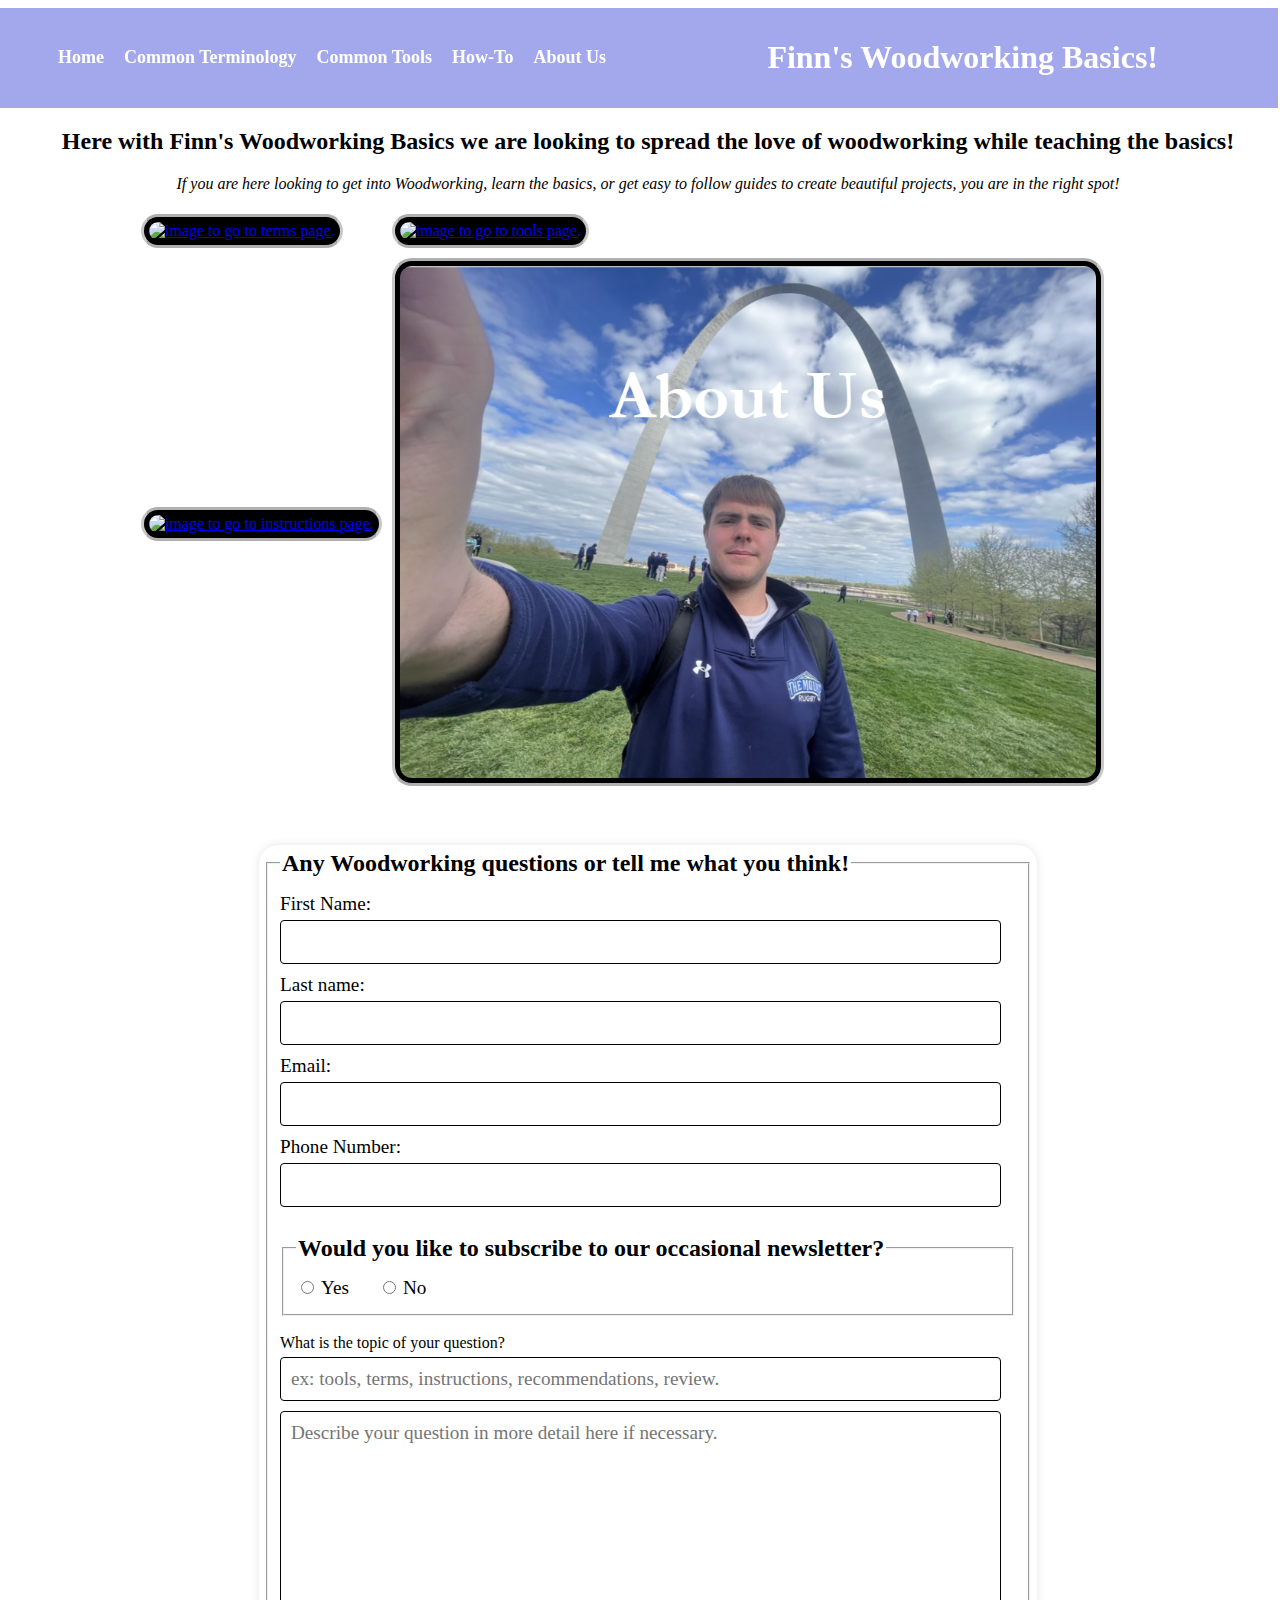
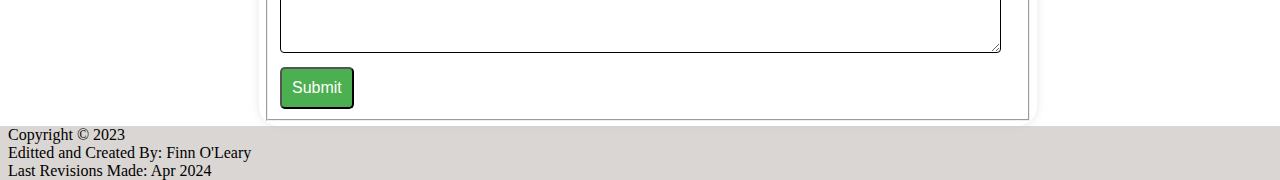
==== index.html @ f90f7ee5 "newOne" ====
<!DOCTYPE html>
<html>
    <head>
        <!-- Developer: Finn O'Leary 
        	Start Date:  04/23/2023 -->
        <title>Finn's Woodworking Basics</title>
		<link rel="stylesheet" type="text/css" href="css/my_styles.css" media="screen, print" />
		<link rel="stylesheet" type="text/css" href="css/full_screen.css" media="screen and (min-width:769px)" />
		<link rel="stylesheet" type="text/css" href="css/tablet.css" media="screen and (max-width:768px) and (min-width:481px)" />
		<link rel="stylesheet" type="text/css" href="css/mobile.css" media="screen and (max-width:480px)" />
		<link rel="stylesheet" type="text/css" href="css/print.css" media="print" /> 
		<meta name="viewport" content="width=device-width, initial-scale=1.0"/>
    </head>
    <body>
		<header>
			
			<input class="menu-chkbx" type="checkbox" id="menu-chkbx" />
  			<label class="menu-burger" for="menu-chkbx">
    			<span class="hamburger"></span>
  			</label>
			<nav class='navbar'>
				<ul class = 'nav-list'>
					<li>
						<a href="index.html">Home</a>
					</li>
					<li>
						<a href="terms.html">Common Terminology</a>
					</li>
					<li>
						<a href="tools.html">Common Tools</a>
					</li>
					<li>
						<a href="instructions.html">How-To</a>
					</li>
					<li>
						<a href="about.html">About Us</a>
					</li>
				</ul>
				<div class="rightNav">
					<h1>Finn's Woodworking Basics!</h1>
				</div>
			</nav>
		</header>
		<section>
			<h2>
				Here with Finn's Woodworking Basics we are looking to spread the love of woodworking while teaching the basics!
			</h2>

			<p class = "custom">If you are here looking to get into Woodworking, learn the basics, or get easy to follow guides to create beautiful projects, you are in the right spot!</p>

			<span class="image-grid">
				<span class="img-top-l">
					<a href="terms.html"><img class="four-square" src="images/terms.PNG" alt="image to go to terms page." /></a>
				</span>
				<span class="img-top-r">
					<a href="tools.html"><img class="four-square" src="images/tools.PNG" alt="image to go to tools page." /></a>
				</span>
				<span class="img-bot-l">
					<a href="instructions.html".html"><img class="four-square" src="images/instructions.PNG" alt="image to go to instructions page." /></a>
				</span>
				<span class="img-bot-r">
					<a href="about.html"><img class="four-square" src="images/about.PNG" alt="image to go to about us page." /></a>
				</span>
			</span>
		</section>
		<p>&nbsp;</p>

		<form>
            <fieldset>
                <legend>Any Woodworking questions or tell me what you think!</legend>
                <label for="f_name">First Name:</label>
                  <input type="text" id="f_name" name="f_name" required/>
                  <br>
                  <label for="l_name">Last name:</label>
                  <input type="text" id="l_name" name="l_name" required/>
                  <br>
                  <label for="email">Email:</label>
                  <input type="email" id="email" name="email" required/>
                  <br>
                  <label for="tel">Phone Number:</label>
                  <input type="tel" id="tel" name="tel" required/>
                  <br>
                  <br>
                  <fieldset>
                      <legend>Would you like to subscribe to our occasional newsletter?</legend>
                      <input type="radio" id="yes_subscribe" name="subscribe" value="Yes"/>
                      <label for="yes_subscribe">Yes</label>
                      <input type="radio" id="no_subscribe" name="subscribe" value="No"/>
                      <label for="no_subscribe">No</label>
                  </fieldset>
                  <br>
                  <label for="nature">What is the topic of your question?</label>
                  <input type="text" id="product" name="product" placeholder="ex: tools, terms, instructions, recommendations, review."  required/>
                
                <br>
                <textarea name="message" rows="10" cols="50" maxlength="400" 
                    placeholder="Describe your question in more detail here if necessary." ></textarea>
                <input type="submit" value="Submit"/>
            </fieldset>
          </form>

		<footer>
			Copyright &copy; 2023<br>
			Editted and Created By: Finn O'Leary<br>
            Last Revisions Made: Apr 2024
		</footer>
    </body>
</html>
---- css/my_styles.css ----
/* 	Developer: Max Coller and Finn O'Leary
	Start Date:  04/23/2023 */
	
/* set the height of the body and html to 100%*/
html, body {
    height: 100%;
    width: 100%;
  }
  
  /* for all displays larger than mobile, and print, hide the hamburger */
  @media print, screen and (min-width: 480px) {
      .menu-burger, .menu-chkbx, .hamburger {
      display:none;
      }
  }
  
  /* set the default size, spacing and color of the header */
header {
    width: 100%;
    margin: 0px -10px 0px -10px;
    background-color: rgb(240,248,255);
}	
  
  /* create the branding style for the h1 inside the header */
header h1 {
    font-family: Garamond;
    text-align: right;
    margin-right: 100px;
}


.navbar {
    display: flex;
    position: sticky;
    align-items: center;
    justify-content: space-between;
    top: 0px;
    background: rgba(111, 113, 222, 0.6);
    background-blend-mode: darken;
    background-size: cover;
    color: white;
    padding: 10px 20px;
}
.custom {
    font-family: Garamond, serif;
    font-size: 16px;
    font-style: italic;
    text-align: center;
}

.nav-list {
    display: flex;
    list-style: none;
}

.nav-list li {
    margin-right: 20px;
}

.nav-list li:last-child {
    margin-right: 0;
}

.nav-list li a {
    text-decoration: none;
    color: white;
    font-size: 18px;
    transition: color 0.3s ease-in-out;
}

.nav-list li a:hover {
    color: #ffd700;
    /* Change the color on hover */
}

.rightNav {
    text-align: right;
}

  /* style the links inside the nav section in all displays */
  nav a {
      color: rgb(255,255,0);
      font-weight:bold;
      text-decoration: none;
  }
  
.grid-container {
  display: grid;
  grid-template-columns: auto auto;
  max-width: 80%;
  padding: 0px;
  border: 3px solid rgba(127, 123, 123, 0.8);
  border-radius: 20px;
}
.grid-item {
  background-color: rgba(255, 255, 255, 0.8);
  border: 1px solid rgba(127, 123, 123, 0.8);
  padding: 10px;
  margin-left: 20px;
  font-size: 14px;
  text-align: center;
  border-radius: 20px;
  width: auto;
  max-width: 50%;
  min-width: 50%;
  max-height: fit-content;
}
.grid-image {
    background-color: rgba(255, 255, 255, 0.8);
    padding: 0px;
    display: flex;
    width: auto;
    max-width: 30%;
    min-width: 100px;
}

.grid-image img.two-square {
    width: 100%;
    height: auto;
    padding: 5px;
    margin: 5px;
    border-style: solid;
    border-color: rgb(175, 175, 175) rgb(200, 200, 200);
    background-color: black;
    border-radius: 20px;
}
  /* create the display grid for the four tiled images on the home page in all displays */
  .image-grid {
      width: 80%;
      margin: 0 auto;
      justify-content: center;
        align-items: center;
        display: grid; 
      grid-template-areas: 
         "img-top-l  	img-top-r" 
         "img-bot-l	img-bot-r"; 
  }
  
  /* assign the top left class to the top left grid area */
  .img-top-l{
      display:flex;
      grid-area: img-top-l;
  }
  
  /* assign the top right class to the top right grid area */
  .img-top-r{
      display:flex;
      grid-area: img-top-r;
  }
  
  /* assign the bottom left class to the bottom left grid area */
  .img-bot-l{
      display:flex;
      grid-area: img-bot-l;
  }
  
  /* assign the bottom right class to the bottom right grid area */
  .img-bot-r{
      display:flex;
      grid-area: img-bot-r;
  }
  
  /* style images that have the class of four-square with auto resizing and a border */
img.four-square {
    width: auto;
    height: auto;
    max-width: 90%;
    min-width: 100px;
    padding:5px;
    margin:5px;
    border-style:solid;
    border-color:rgb(175,175,175) rgb(200,200,200);
    background-color:black;
    border-radius: 20px;
}
.centered {
    position: absolute;
    top: 80%;
    left: 50%;
    transform: translate(-50%, -50%);
    color: white;
    text-align: center;
  }
  
  /* style the h2 in all displays */
  h2 {
      font-family: Garamond;
      text-align: center;
  } 
  
  /* style the footer in all displays */
  footer{
      text-align: left;
      padding-left: 10px;
      font-size: 1em;
      font-family: Garamond;
      background: rgba(194, 186, 182, 0.6);
      background-blend-mode: darken;
      background-size: cover;
      margin:0px -10px 20px -10px;
  }
  
  
  /* modify the section and products table in it for all displays smaller than full screen */
  @media print, screen and (max-width: 768px) {
      section {
          width: 100%;
          text-align: center;
      }
  
      section table {
          margin: 10px auto 20px auto;
      }
  }
  
  /* style for the form background */
  .light_blue_background{
      background-color: rgb(240,248,255);
  }
  
  /* style for the about us page */
  section div.about_us {
      border: 1px solid rgb(175,175,175);
      padding: 10px; 
      background-color: rgb(240,248,255);
      border-radius:15px;
      max-width:600px;
  }
  
  section div p.bolder{
      font-weight:bold;
  }


.container {
    display: grid;
    align-items: start;
    justify-content: center;
    grid-template-columns: 1fr 2fr;
    column-gap: 5px;
    border: 3px solid rgba(127, 123, 123, 0.8);
    border-radius: 20px;
    margin: 0 auto;
    margin-bottom: 40px;
    width: 90%;
}
   
img {
    max-width: 100%;
    max-height:100%;
    padding: 5px;
    margin: 5px;
    border-style: solid;
    border-color: rgb(175, 175, 175) rgb(200, 200, 200);
    background-color: black;
    border-radius: 20px;
}
   
.text {
    padding-left: 30px;
    font-size: 14px;
}
.container .text h1{
    font-size: 30px;
    font-weight: bold;
    font-family: Garamond;
    text-align: center;
    margin-top: 5px;
}

.container .text p{
    font-size: 22px;
    font-family: Garamond;
    text-align: left;
    margin-top: 10px;
}
  

.abimg {
    display: block;
    margin-left: auto;
    margin-right: auto;
    width: 20%;
    margin-top: 10px;
    margin-bottom: 20px;
    height: auto;
  }

.about{
    font-size: 16px;
    font-family: Garamond;
    margin-left: 10px;
}

.textAbout {
    padding-left: 30px;
    font-size: 18px;
}




form {
    width: 60%;
    margin: 0 auto;
    background-color: #fff;
    box-shadow: 0 0 10px rgba(0, 0, 0, 0.1);
    padding: 5px;
    border-radius: 20px;
}

legend {
    font-size: 1.5em;
    font-weight: bold;
    margin-bottom: 10px;
}

label {
    display: block;
    margin-bottom: 5px;
}

input[type="text"],input[type="email"],input[type="tel"],textarea {
    width: 95%;
    padding: 10px;
    margin-bottom: 10px;
    border: 1px solid #000000;
    border-radius: 4px;
    font-family: Garamond;
    font-size: 1.2em;
}

input[type="radio"] {
    display: inline-block;
}

label[for="yes_subscribe"], label[for="no_subscribe"], label[for="f_name"], 
label[for="l_name"], label[for="email"], label[for="tel"]{
    display: inline-block;
    margin-right: 25px;
    font-family: Garamond;
    font-size: 1.2em;
}


input[type="submit"] {
    background-color: #4CAF50;
    color: white;
    padding: 10px;
    border-radius: 5px;
    cursor: pointer;
    font-size: 16px;
}
input[type="submit"]:hover {
    background-color: #36833a;
}
---- css/full_screen.css ----
/* 	Developer: Max Coller 
	Start Date:  04/23/2023 */
	
/* style the nav element for the full screen display 
nav {
	width: 200px;
	float: left;
	margin-right: 10px;
	margin-top: -35px;
}
	
/* style the unordered list used for the menu in the full screen display 
nav ul {
	background-color: rgb(175,175,175); 
}

/* add the :hover pseudoelement to change the color on the full screen display 
nav ul li:hover {
    background-color: rgb(148,51,62);
    border-radius: 5px;
}

/* move the h1 in the header and make it wider in the full screen 
header h1 {
	width:100%;
	margin: -5px 0px 20px -10px;
	text-align: center;
}
    
/* move the about us blue box to the right if the menu is full-screen */
section div.about_us {
	margin-left:220px;
}    


.navbar {
	display: flex;
	position: sticky;
	align-items: center;
	justify-content: space-between;
	top: 0px;
	background: rgba(111, 113, 222, 0.6);
	background-blend-mode: darken;
	background-size: cover;
	color: white;
	padding: 10px 20px;
}

.nav-list {
	display: flex;
	list-style: none;
}

.nav-list li {
	margin-right: 20px;
}

.nav-list li:last-child {
	margin-right: 0;
}

.nav-list li a {
	text-decoration: none;
	color: white;
	font-size: 18px;
	transition: color 0.3s ease-in-out;
}

.nav-list li a:hover {
	color: #ffd700;
	/* Change the color on hover */
}

.rightNav {
	text-align: right;
}
---- css/tablet.css ----
/* 	Developer: Max Coller 
	Start Date:  04/23/2023 */

/* make the nav section wider for the tablet */
nav {
	margin:-15px 0px 0px 5px;
	width: 99%;
	height: 100%;
}

/* transform the unordered list into a flex container for list items, center the list */
nav ul {
	width: 95%;
	display: flex;
	flex-direction: row;
	justify-content: center;
  	align-items: center;
}

/* make all of the list items the same width, with a border */
nav ul li { 
	flex: 1;
	margin: 0px;
	padding: 0px;
	margin: 0px;
	border: 1px solid rgb(0,0,0);
    text-align: center;
}

/* align the header with the center of the page */
header h1 {
	width:100%;
	margin: -5px 0px 0px -10px;
	text-align: center;
	font-size: 22px;
}
---- css/mobile.css ----
/* 	Developer: Max Coller 
	Start Date:  04/23/2023 */

/* create the mobile-friendly header template */
header { 
	width:100%;
	margin: -10px 0px 0px -10px; 
	padding-left: 5px; 
	display: grid; 
	grid-template-areas: 
	   "hamburger   title   title" 
	   "nav     nav     nav"; 
} 

/* assign the h1 to the title area, modify the size and position */
header h1 {
	display:flex;
	grid-area: title;
	font-size: 20px;
	width: 100%;
	margin:10px -10px 0px 0px;
	align-items: center;
}

/* hide the checkbox in the mobile display */
.menu-chkbx {
	display: none;
}

/* assign the label using this class to the hamburger area of the header template */
.menu-burger {
	grid-area: hamburger;
	margin-left:20px;
	padding: 30px 20px 30px 0;
	position: relative;
	visibility: visible;
}

/* modify the style of the hamburger to make it into the patty */
.hamburger {
	display: block;
	height: 2px;
	width: 20px;
	position: relative; 
	background: rgb(0,0,0);
}

/* add some space before the patty for the pseudo element */
.hamburger:before {
	top: 5px;
}

/* add some space after the patty for the pseudo element */
.hamburger:after {
	top: -5px;
}

/* create the pseudo-buns for the burger */
.hamburger:before, .hamburger:after {
	background: rgb(0,0,0);
	display: block;
	width: 100%;
	height: 100%;
	content: '';
	position: absolute;
}

/* assign the menu to the nav area, show it as a column of list items */
.menu {
	grid-area: nav;
	display: flex;
	flex-direction: column;
	max-height: 0;
	overflow: hidden;
	margin: 0;
	padding: 0;
}

/* toggle the menu to visible when the checkbox is checked */
.menu-chkbx:checked ~ .menu {
	max-height: 250px;
	position: absolute;
	margin-top: 62px;
	z-index: 1;
	border-radius: 5px;
	background-color: rgb(220,220,220);
}

/* modify the background of the hamburger icon when the checkbox is checked */
.menu-chkbx:checked ~ .menu-burger .hamburger {
	background: transparent;
}

/* rotate the top bun 45 degrees down to start to form the X that shows when the burger is clicked */
.menu-chkbx:checked ~ .menu-burger .hamburger:before {
	transform: rotate(-45deg);
}

/* rotate the bottom bun up 45 degrees to make the other part of the X that shows when the burger is clicked */
.menu-chkbx:checked ~ .menu-burger .hamburger:after {
	transform: rotate(45deg);
}

/* move the tops of the buns together to complete the transformation to the X */
.menu-chkbx:checked ~ .menu-burger .hamburger:before,
.menu-chkbx:checked ~ .menu-burger .hamburger:after {
	top: 0;
}

/* modify the appearance of the list items to space them out for larger thumbs */
nav ul li {
    margin: 10px 0px 10px 0px;
    text-align: center;
    border: 1px solid rgb(0,0,0);
}
---- css/print.css ----
/* 	Developer: Max Coller 
	Start Date:  04/23/2023 */

/* hide the nav on the printed page */
nav {
	display: none;
}

/* center the header and section on the printed page */
header, section {
	text-align: center;
}
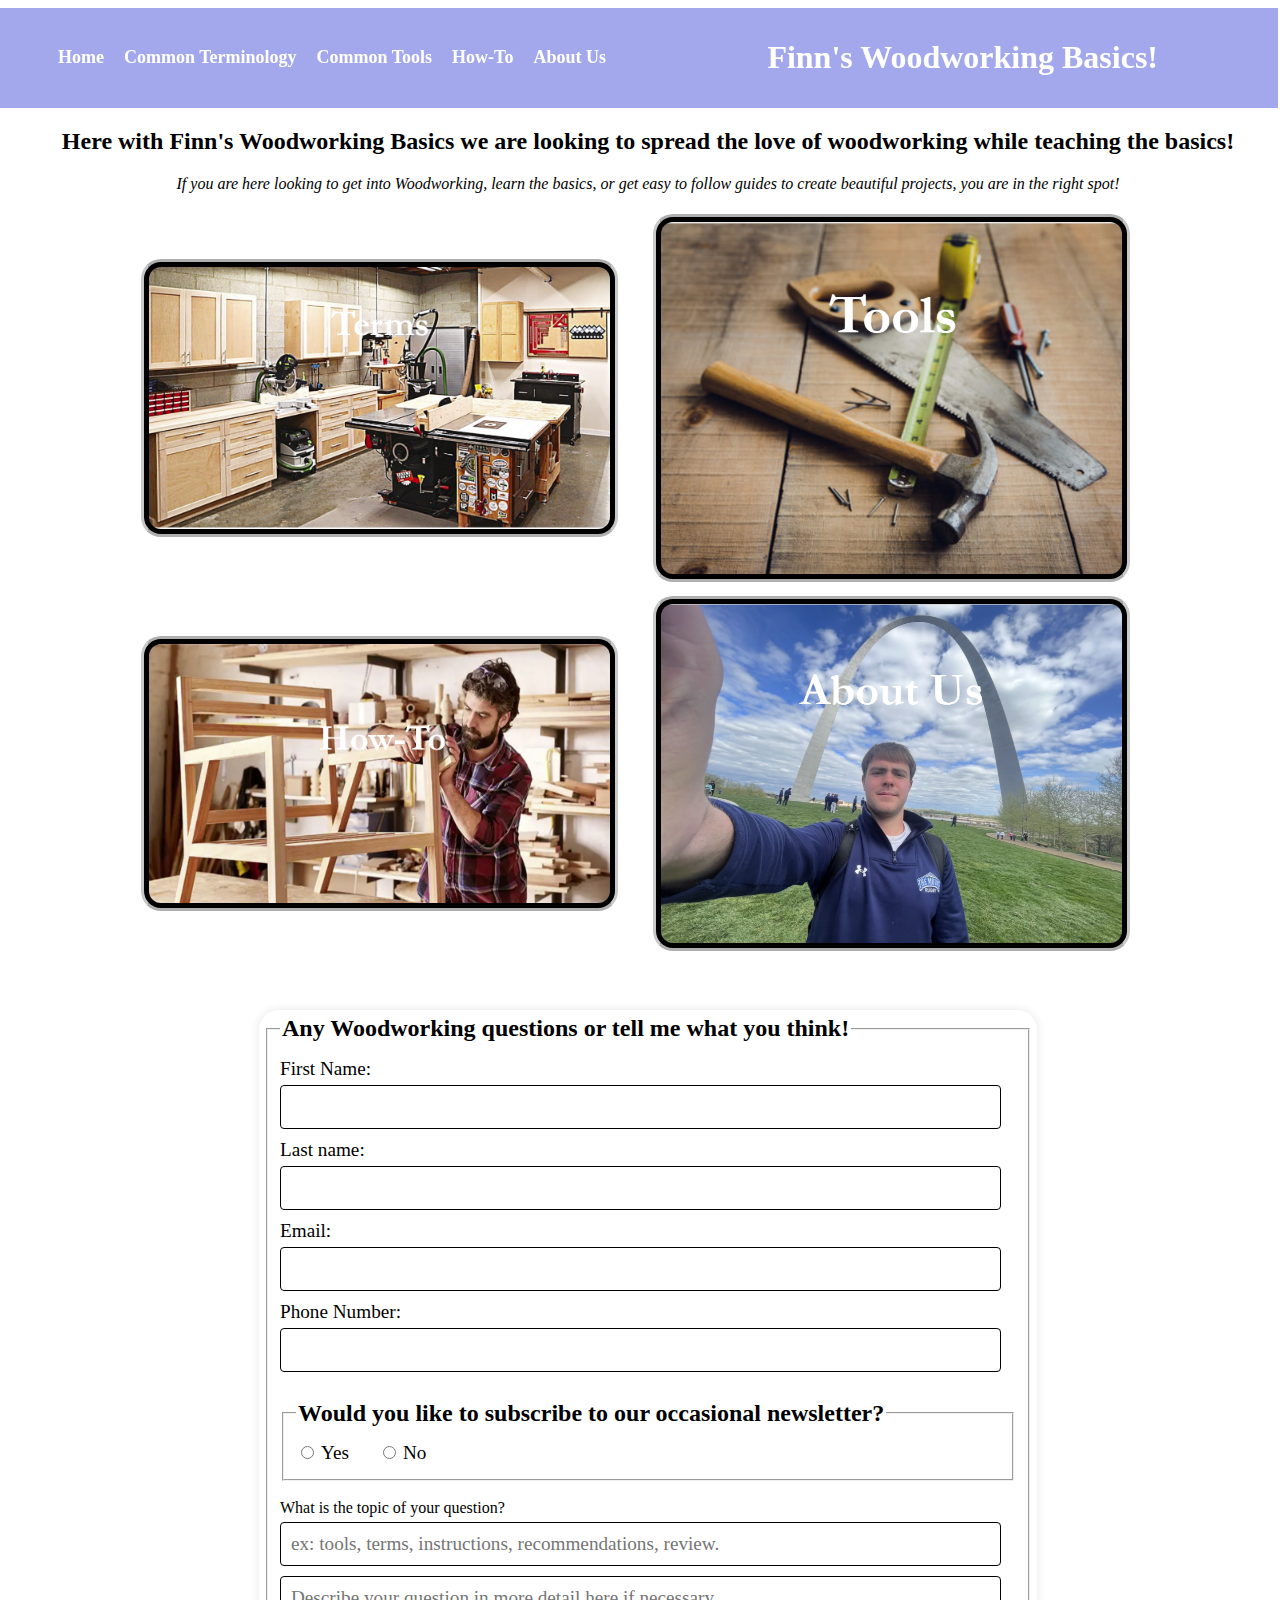
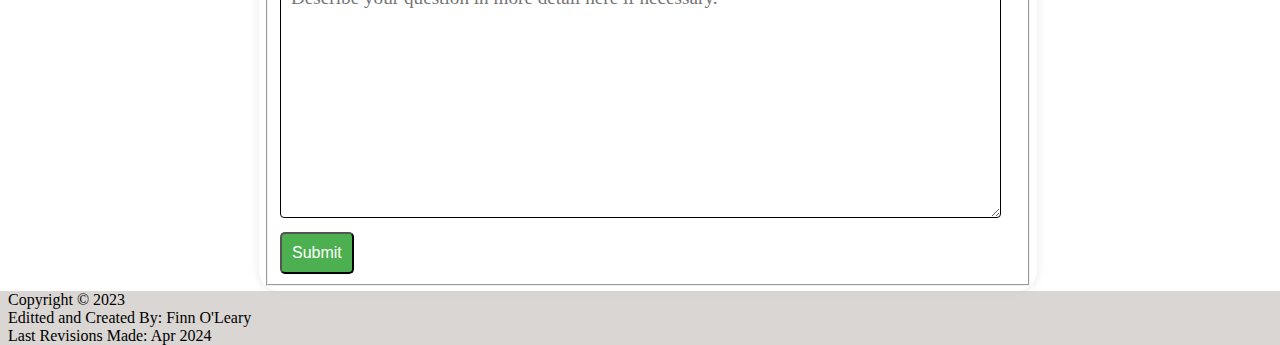
==== commit d8df50ab: "pictures" ====
--- a/index.html
+++ b/index.html
@@ -50,13 +50,13 @@
 
 			<span class="image-grid">
 				<span class="img-top-l">
-					<a href="terms.html"><img class="four-square" src="images/terms.PNG" alt="image to go to terms page." /></a>
+					<a href="terms.html"><img class="four-square" src="images/terms.png" alt="image to go to terms page." /></a>
 				</span>
 				<span class="img-top-r">
-					<a href="tools.html"><img class="four-square" src="images/tools.PNG" alt="image to go to tools page." /></a>
+					<a href="tools.html"><img class="four-square" src="images/tools.png" alt="image to go to tools page." /></a>
 				</span>
 				<span class="img-bot-l">
-					<a href="instructions.html".html"><img class="four-square" src="images/instructions.PNG" alt="image to go to instructions page." /></a>
+					<a href="instructions.html".html"><img class="four-square" src="images/instructions.png" alt="image to go to instructions page." /></a>
 				</span>
 				<span class="img-bot-r">
 					<a href="about.html"><img class="four-square" src="images/about.PNG" alt="image to go to about us page." /></a>
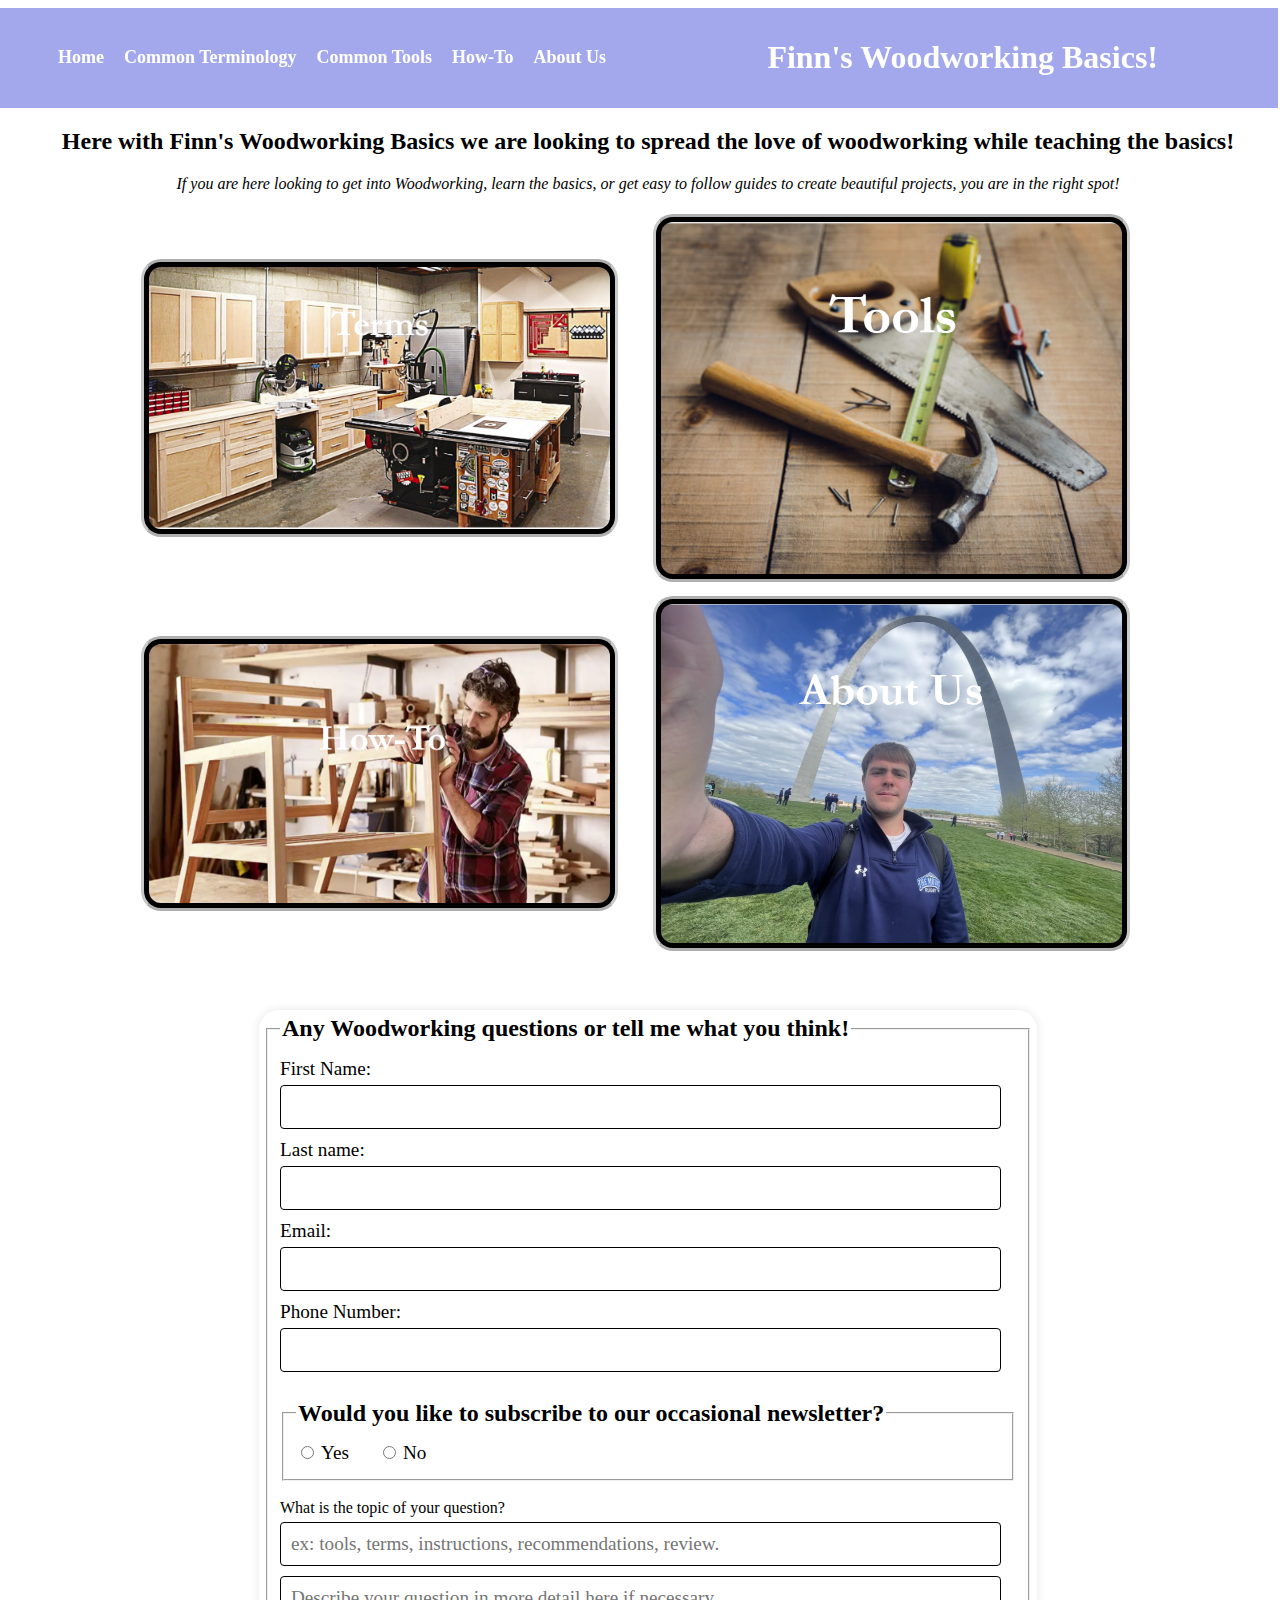
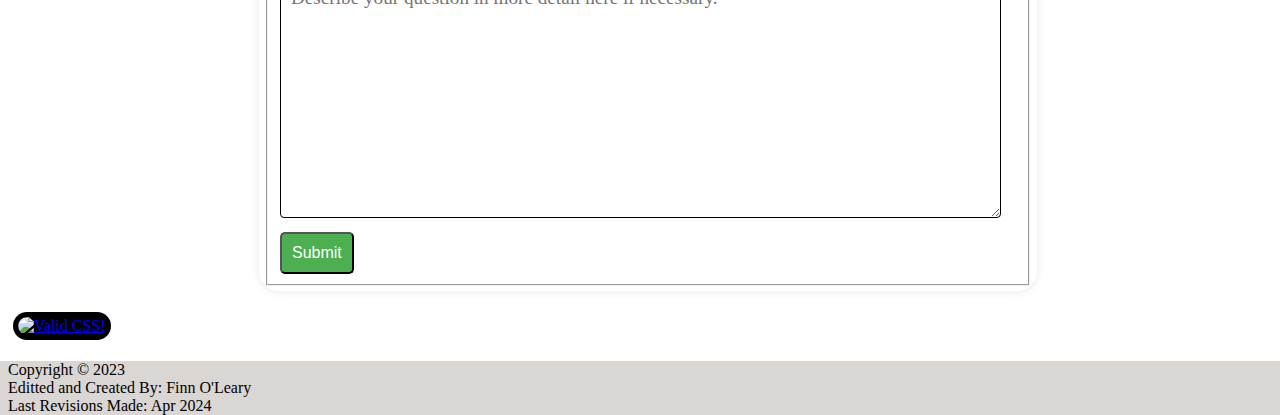
==== commit 7e4ec27e: "vALID" ====
--- a/index.html
+++ b/index.html
@@ -1,9 +1,10 @@
 <!DOCTYPE html>
-<html>
+<html lang="en">
     <head>
         <!-- Developer: Finn O'Leary 
         	Start Date:  04/23/2023 -->
         <title>Finn's Woodworking Basics</title>
+		<meta charset="UTF-8">
 		<link rel="stylesheet" type="text/css" href="css/my_styles.css" media="screen, print" />
 		<link rel="stylesheet" type="text/css" href="css/full_screen.css" media="screen and (min-width:769px)" />
 		<link rel="stylesheet" type="text/css" href="css/tablet.css" media="screen and (max-width:768px) and (min-width:481px)" />
@@ -99,6 +100,14 @@
             </fieldset>
           </form>
 
+		  <p>
+			<a href="https://jigsaw.w3.org/css-validator/check/referer">
+				<img style="border:0;width:88px;height:31px"
+					src="https://jigsaw.w3.org/css-validator/images/vcss"
+					alt="Valid CSS!" />
+			</a>
+		</p>
+				  
 		<footer>
 			Copyright &copy; 2023<br>
 			Editted and Created By: Finn O'Leary<br>
--- a/css/my_styles.css
+++ b/css/my_styles.css
@@ -353,4 +353,59 @@
 }
 input[type="submit"]:hover {
     background-color: #36833a;
+}
+
+.terms-list{
+    list-style-type: none;
+    text-align: left;
+    padding-left: 20px;
+    width: 90%;
+}
+
+.terms-line{
+    padding-bottom: 20px;
+}
+
+.term{
+    font-size: 36px;
+    text-align: left;
+    font-family: Garamond;
+    font-weight: bold;
+
+}
+.term:hover{
+    color:blue;
+    cursor: pointer;
+}
+.definition{
+    font-size: 24px;
+    font-family: Garamond;
+
+}
+
+.term2{
+    font-family: Garamond;
+    font-size: 18px;
+    width: 90%;
+    margin: 0 auto;
+    padding-top: 20px;
+    padding-bottom: 20px;
+}
+
+.step{
+    text-align: left;
+    width: 90%;
+    margin: 0 auto;
+    font-size: 30px;
+    font-weight: bold;
+    font-family: Garamond;
+    padding-bottom: 20px;
+}
+.step2{
+    text-align: left;
+    width: 90%;
+    margin: 0 auto;
+    font-family: Garamond;
+    font-size: 20px;
+    padding-bottom: 40px;
 }